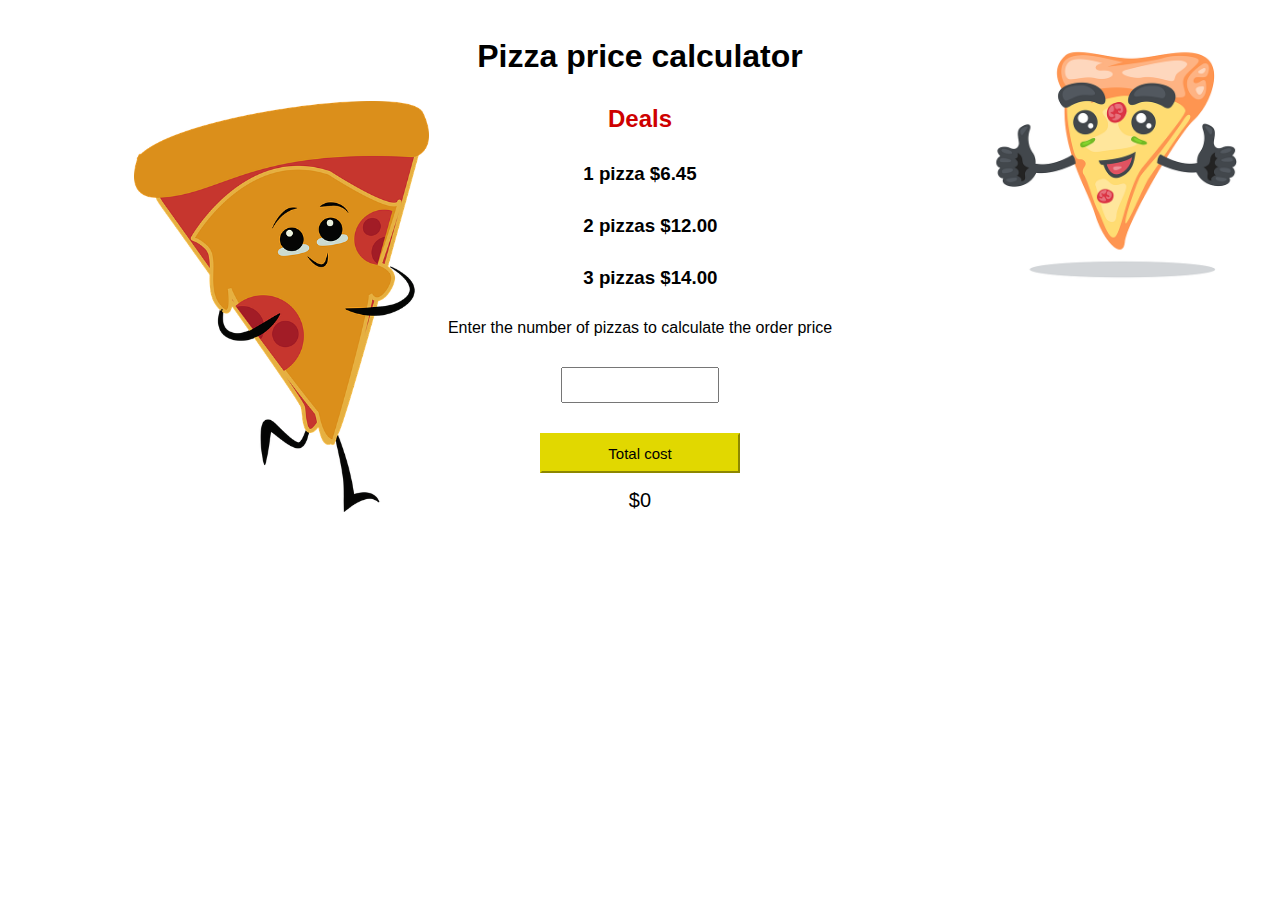
==== pizza_calc.html @ 667b9929 "small updates" ====
<!DOCTYPE html>
<html>
	<head>
	<meta charset="UTF-8">
	<title>Ordering form</title> 
</head>

<link rel="stylesheet" href="CSS/calcStyle.css">
<body>
	<div class="col-container">
		<div class="col" id="pizzaLeftCorner"></div>
		<div class="col">
			<h1>Pizza price calculator</h1>
			<h2>Deals</h2>
			<h3>1 pizza $6.45</h3>
			<h3>&nbsp;&nbsp;&nbsp 2 pizzas $12.00</h3>
			<h3>&nbsp;&nbsp;&nbsp 3 pizzas $14.00</h3>
			<p>Enter the number of pizzas to calculate the order price</p>
			<form action="#" method="post" id="orderForm" onsubmit="return checkQuantity()">
				
				<p>
					<input name="quantity" id="quantity">
					
				</p>
				<p>
					<input id ="calcBtn" value="Total cost" type="submit">

				</p>
			</form>
				<div id="message">$0</div>
				<script src="Scripts/script.js"></script>
		</div>
		<div class="col" id="pizzaRightCorner"></div>
	</div>
</body>
</html>
---- CSS/calcStyle.css ----
body{
    font-family: Arial, Helvetica, sans-serif;
}
h1, h2, h3, p{
    text-align: center;
    margin-top: 30px;
}
/* @keyframes changeColour {
    from {color: black;}
    to {color: #ce0000;}
} */
@keyframes moveRightPizza {
    0% { transform: translateY(0); }
    100% { transform: translateY(80px);}
}
h2{
    /* animation-name: changeColour;
    animation-duration: 3s;
    animation-iteration-count: infinite;  */
    color: #ce0000;
}
.col-container{
    display: table;
    width: 100%; 
    height: 100%;
}
.col {
    display: table-cell; 
    width: 30%;
}
#pizzaRightCorner{
    background-image: url("../Pictures/pizza-g8e5f09224_640.png");
    background-position-x: right;
    background-size: 70%;
    background-repeat: no-repeat; 
    animation-name: moveRightPizza;
    animation-duration: 3s; 
    animation-iteration-count: infinite;
    animation-direction: alternate; 
}  
#pizzaLeftCorner{
    background-image: url("../Pictures/pizza-gdc4bb29d7_640.png");
    background-position-x: right;
    background-position-y: bottom;
    background-size: 70%;
    background-repeat: no-repeat;
}

#calcBtn{
    height: 40px;
    width: 200px; 
    background-color: #e1d800;
    border-color: #e1d800;
    font-size: 15px;
}
#calcBtn:hover {
    box-shadow: 0 12px 16px 0 rgba(0,0,0,0.24),0 17px 50px 0 rgba(0,0,0,0.19);
  }
#quantity{
    height: 30px;
    width: 150px;
    text-align: center;
}
#message{
    text-align: center;
    font-size: 20px;
}
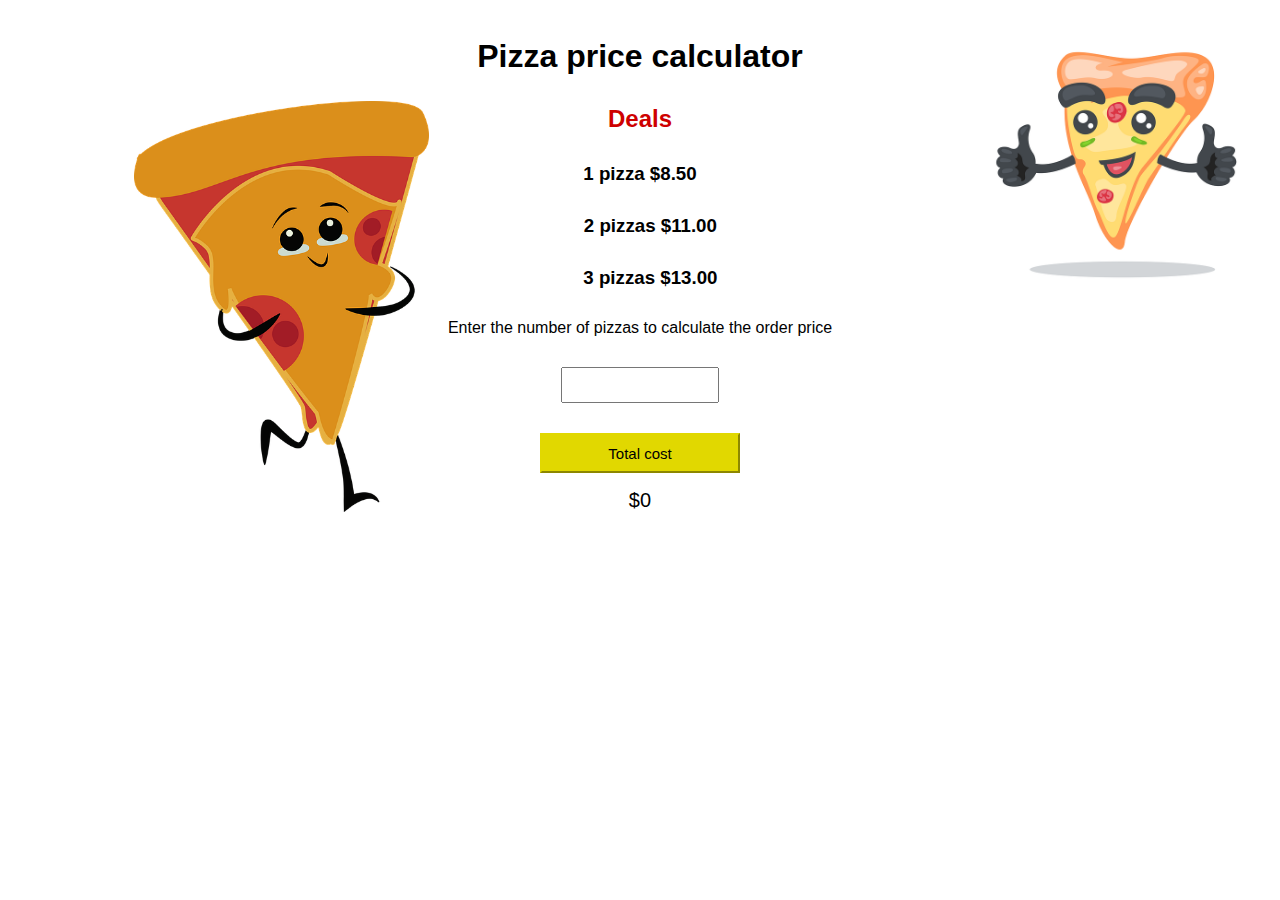
==== commit e04d1738: "Small updates" ====
--- a/pizza_calc.html
+++ b/pizza_calc.html
@@ -12,9 +12,9 @@
 		<div class="col">
 			<h1>Pizza price calculator</h1>
 			<h2>Deals</h2>
-			<h3>1 pizza $6.45</h3>
-			<h3>&nbsp;&nbsp;&nbsp 2 pizzas $12.00</h3>
-			<h3>&nbsp;&nbsp;&nbsp 3 pizzas $14.00</h3>
+			<h3>1 pizza $8.50</h3>
+			<h3>&nbsp;&nbsp;&nbsp 2 pizzas $11.00</h3>
+			<h3>&nbsp;&nbsp;&nbsp 3 pizzas $13.00</h3>
 			<p>Enter the number of pizzas to calculate the order price</p>
 			<form action="#" method="post" id="orderForm" onsubmit="return checkQuantity()">
 				
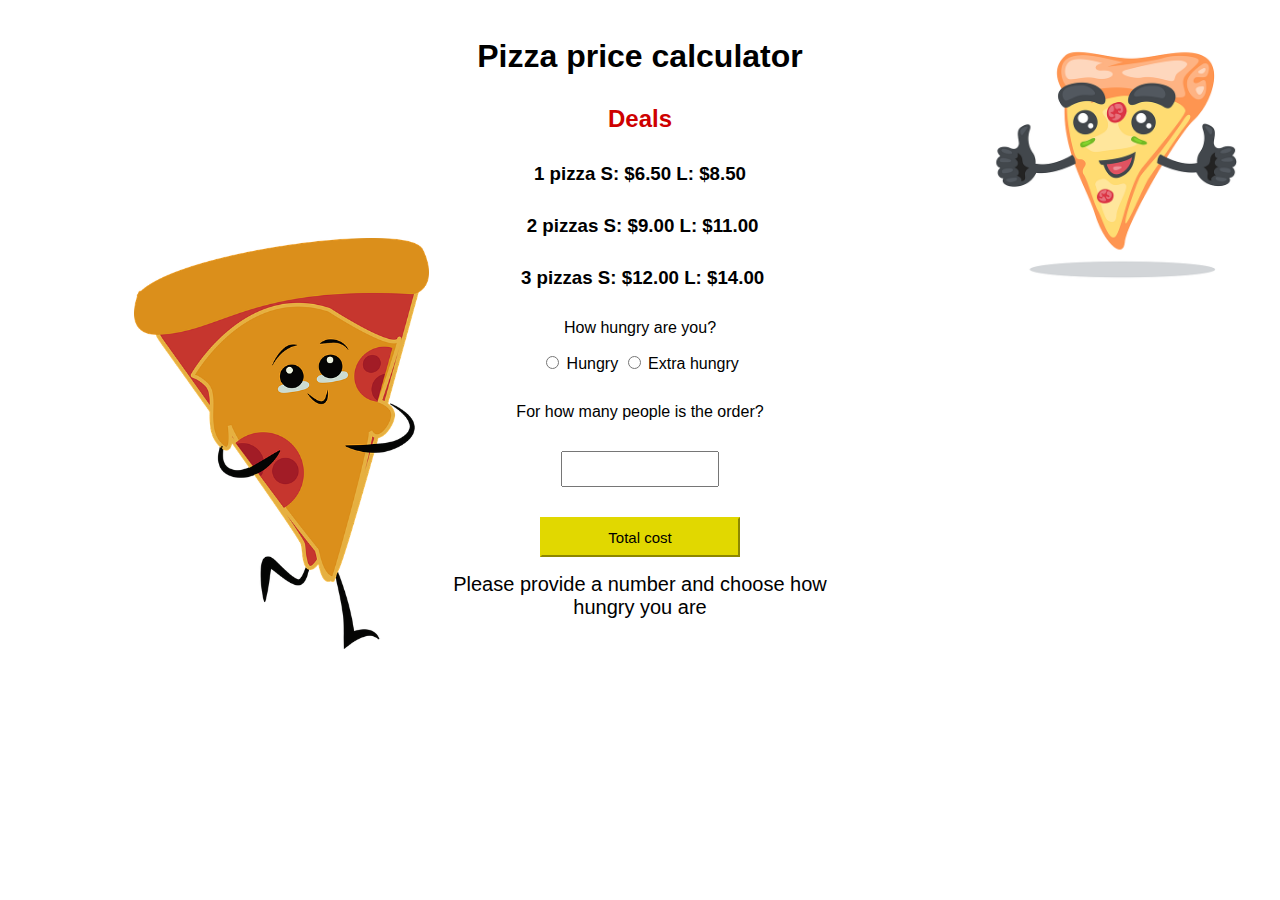
==== commit 448a8643: "Softwre changes" ====
--- a/pizza_calc.html
+++ b/pizza_calc.html
@@ -12,11 +12,18 @@
 		<div class="col">
 			<h1>Pizza price calculator</h1>
 			<h2>Deals</h2>
-			<h3>1 pizza $8.50</h3>
-			<h3>&nbsp;&nbsp;&nbsp 2 pizzas $11.00</h3>
-			<h3>&nbsp;&nbsp;&nbsp 3 pizzas $13.00</h3>
-			<p>Enter the number of pizzas to calculate the order price</p>
-			<form action="#" method="post" id="orderForm" onsubmit="return checkQuantity()">
+			<h3>1 pizza S: $6.50 L: $8.50 </h3>
+			<h3>&nbsp;2 pizzas S: $9.00 L: $11.00</h3>
+			<h3>&nbsp;3 pizzas S: $12.00 L: $14.00</h3>
+			<p>How hungry are you?</p>
+			<div id="radioSection">
+				<input type="radio" id="hungry" value="hungry" name="hungryValue">
+				<label for="hungry">Hungry</label>
+				<input type="radio" id="extraHungry" value="extraHungry" name="hungryValue">
+				<label for="extraHungry">Extra hungry</label>
+			</div>
+			<p>For how many people is the order?</p>
+			<!-- <form action="#" method="post" id="orderForm" onsubmit="return calculateThePrice()"> -->
 				
 				<p>
 					<input name="quantity" id="quantity">
@@ -26,8 +33,9 @@
 					<input id ="calcBtn" value="Total cost" type="submit">
 
 				</p>
-			</form>
+			<!-- </form> -->
 				<div id="message">$0</div>
+				<p id="recomendationMessage"></p>
 				<script src="Scripts/script.js"></script>
 		</div>
 		<div class="col" id="pizzaRightCorner"></div>
--- a/CSS/calcStyle.css
+++ b/CSS/calcStyle.css
@@ -64,4 +64,7 @@
 #message{
     text-align: center;
     font-size: 20px;
+}
+#radioSection{
+    text-align: center;
 }